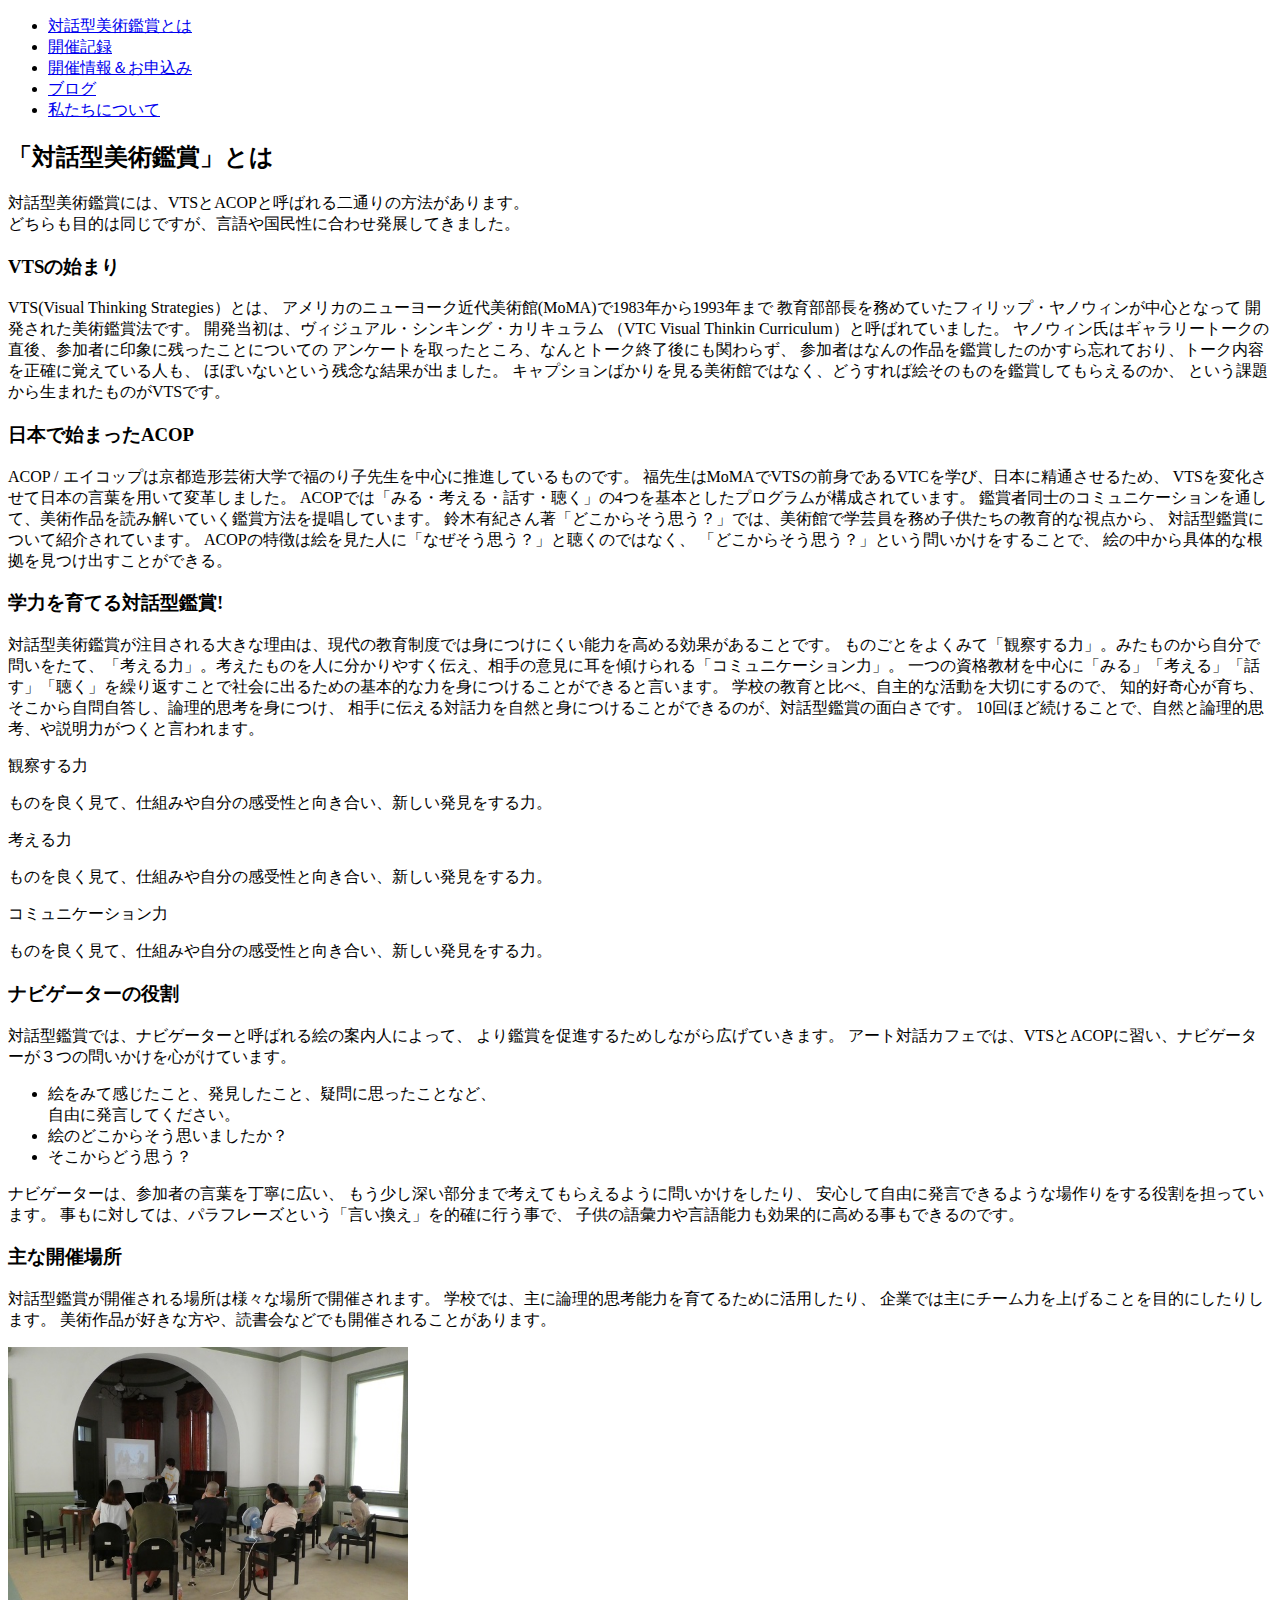
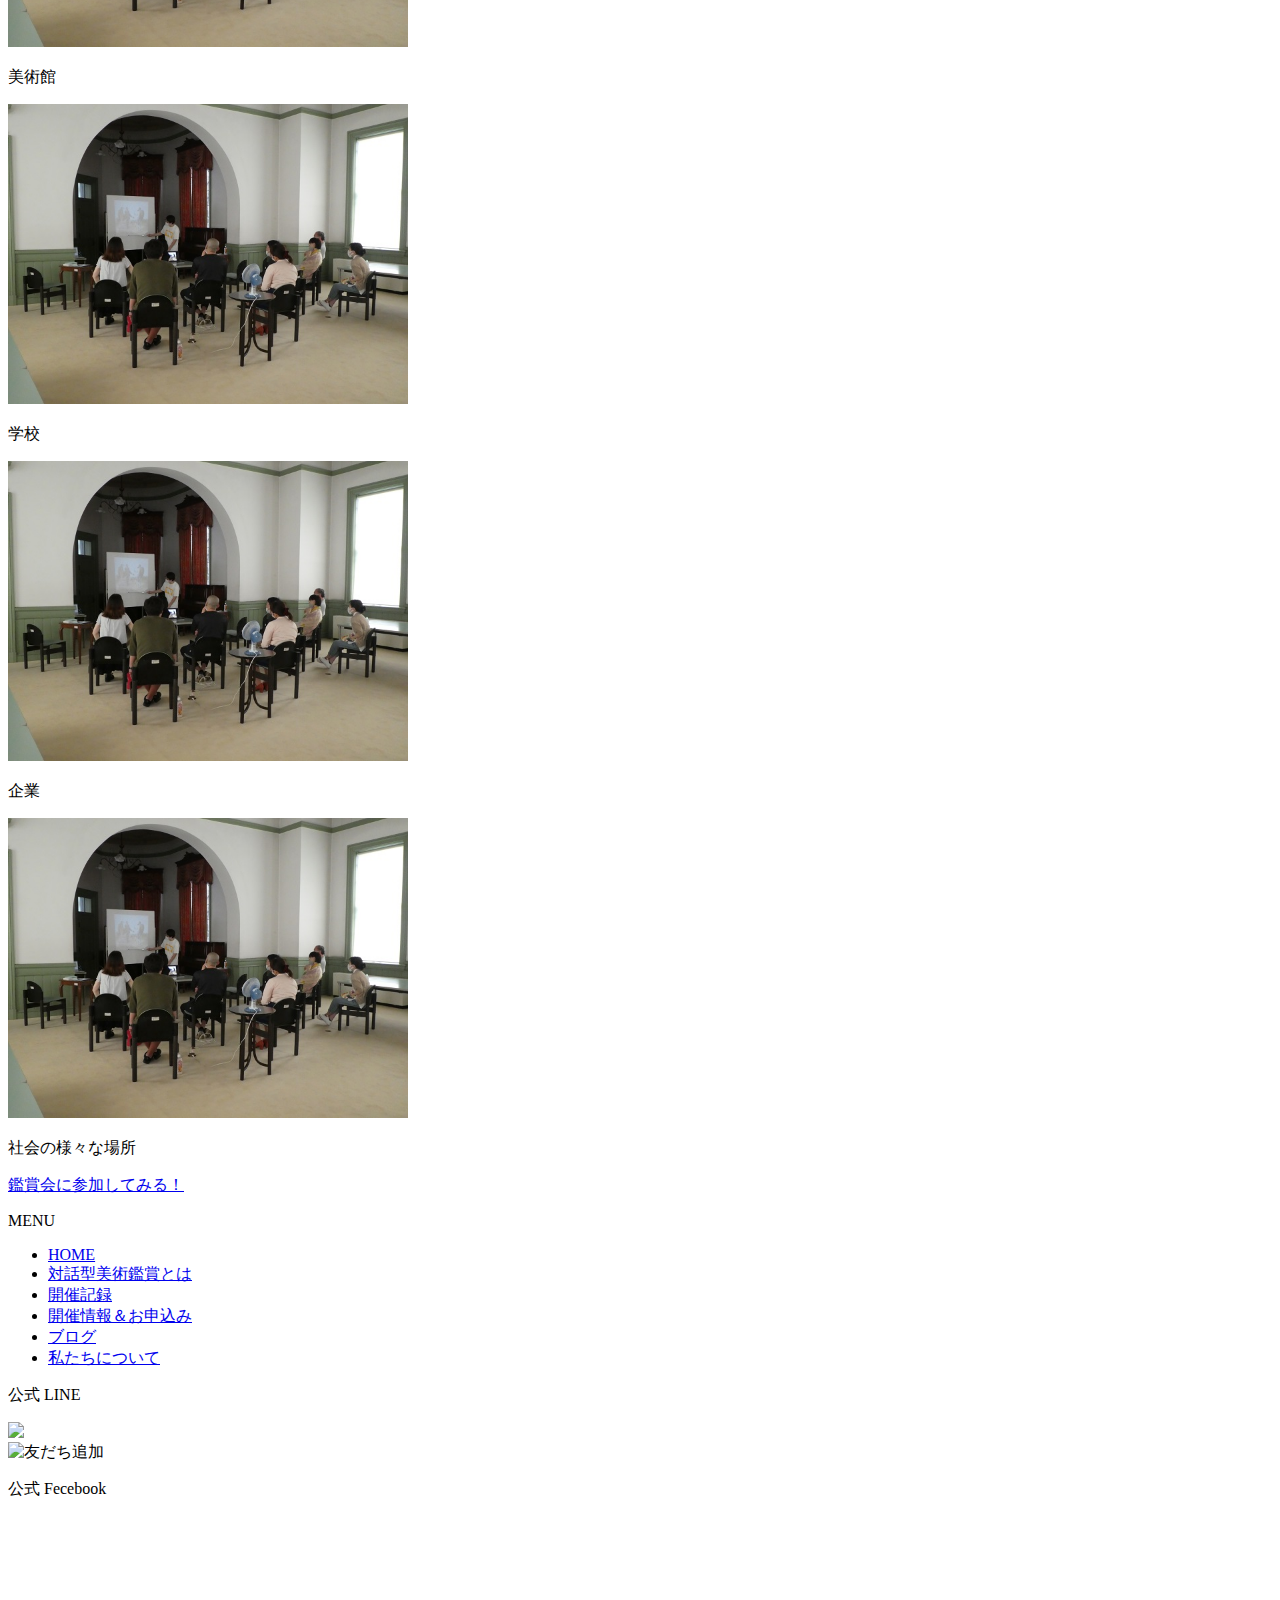
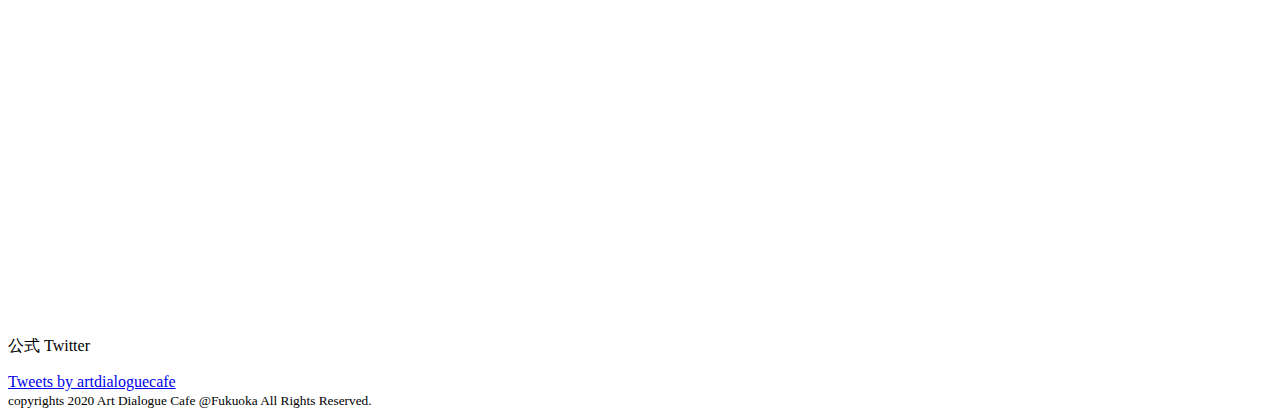
==== Web/about.html @ ae9daba9 "Add files via upload" ====
<!DOCTYPE html>
<html lang="jp">
<head>
    <meta charset="UTF-8">
    <meta name="viewport" content="width=device-width, initial-scale=1.0">
    <title>アート対話カフェ</title>
    <link rel="stylesheet" href="css/about.css">
    <link rel="stylesheet" href="css/common.css">
    <link rel="stylesheet" href="css/common_2.css">
</head>


<body>
    <!-- header -->
    <header class="header">
        <div class="hedderWrapper">
          <div class="Home"></div>
          <nav>  
              <ul class="nav-list" >
                  <li class="nav-item"><a href="about.html">対話型美術鑑賞とは</a></li>
                  <li class="nav-item"><a href="archive.html">開催記録</a></li>
                  <li class="nav-item"><a href="form.html">開催情報＆お申込み</a></li>
                  <li class="nav-item"><a href="blog.html">ブログ</a></li>
                  <li class="nav-item"><a href="us.html">私たちについて</a></li>
              </ul>
            </nav> 
        </div> 
    </header>

    
    <!-- VTSについて -->
    <section class="secA_wrapper">
        <h2 class="common_h2">「対話型美術鑑賞」とは</h2>   
        <p class="common_text">対話型美術鑑賞には、VTSとACOPと呼ばれる二通りの方法があります。<br>
            どちらも目的は同じですが、言語や国民性に合わせ発展してきました。
        </p>    

        <h3 class="common_h3">VTSの始まり</h3>
        <div class="VTS_content">
            <div class="VTS_bookimg"></div>
            <p class="VTS_text">VTS(Visual Thinking Strategies）とは、
                アメリカのニューヨーク近代美術館(MoMA)で1983年から1993年まで
                教育部部長を務めていたフィリップ・ヤノウィンが中心となって
                開発された美術鑑賞法です。 開発当初は、ヴィジュアル・シンキング・カリキュラム
                （VTC Visual Thinkin Curriculum）と呼ばれていました。
                ヤノウィン氏はギャラリートークの直後、参加者に印象に残ったことについての
                アンケートを取ったところ、なんとトーク終了後にも関わらず、
                参加者はなんの作品を鑑賞したのかすら忘れており、トーク内容を正確に覚えている人も、
                ほぼいないという残念な結果が出ました。
                キャプションばかりを見る美術館ではなく、どうすれば絵そのものを鑑賞してもらえるのか、
                という課題から生まれたものがVTSです。
          　</p>
        </div>

    <!-- ACOPについて -->
        <h3 class="common_h3">日本で始まったACOP</h3>
        <div class="ACOP_content">
            <p class="ACOP_text">ACOP / エイコップは京都造形芸術大学で福のり子先生を中心に推進しているものです。
                福先生はMoMAでVTSの前身であるVTCを学び、日本に精通させるため、
                VTSを変化させて日本の言葉を用いて変革しました。
                ACOPでは「みる・考える・話す・聴く」の4つを基本としたプログラムが構成されています。
                鑑賞者同士のコミュニケーションを通して、美術作品を読み解いていく鑑賞方法を提唱しています。
                鈴木有紀さん著「どこからそう思う？」では、美術館で学芸員を務め子供たちの教育的な視点から、
                対話型鑑賞について紹介されています。
                ACOPの特徴は絵を見た人に「なぜそう思う？」と聴くのではなく、
                「どこからそう思う？」という問いかけをすることで、
                絵の中から具体的な根拠を見つけ出すことができる。
          </p>
          <div class="ACOPbookimg"></div>
        </div>
    </section>



    <!-- 学力を育てる対話型鑑賞! -->  
    <section class="secB_wrapper">  
        <h3 class="common_h3">学力を育てる対話型鑑賞!</h3>
        <p class="common_BoxText">対話型美術鑑賞が注目される大きな理由は、現代の教育制度では身につけにくい能力を高める効果があることです。
            ものごとをよくみて「観察する力」。みたものから自分で問いをたて、「考える力」。考えたものを人に分かりやすく伝え、相手の意見に耳を傾けられる「コミュニケーション力」。
            一つの資格教材を中心に「みる」「考える」「話す」「聴く」を繰り返すことで社会に出るための基本的な力を身につけることができると言います。
            学校の教育と比べ、自主的な活動を大切にするので、
            知的好奇心が育ち、そこから自問自答し、論理的思考を身につけ、
            相手に伝える対話力を自然と身につけることができるのが、対話型鑑賞の面白さです。
            10回ほど続けることで、自然と論理的思考、や説明力がつくと言われます。
        </p>
        <div class="meritWrapp">
          <div class="meritcontent" >
            <div class="meritImg1"></div> 
            <p class="meritText1">観察する力</p>
            <p class="meritText3">ものを良く見て、仕組みや自分の感受性と向き合い、新しい発見をする力。</p>
          </div>
          <div class="meritcontent" >
            <div class="meritImg1"></div> 
            <p class="meritText1">考える力</p>
            <p class="meritText3">ものを良く見て、仕組みや自分の感受性と向き合い、新しい発見をする力。</p>
          </div>
          <div class="meritcontent" >
            <div class="meritImg1"></div> 
            <p class="meritText1">コミュニケーション力</p>
            <p class="meritText3">ものを良く見て、仕組みや自分の感受性と向き合い、新しい発見をする力。</p>
          </div>
        </div>
    </section>


        <!-- 学力を育てる対話型鑑賞! -->  
      <section class="secA_wrapper">  
        <h3 class="common_h3">ナビゲーターの役割</h3>
        <p class="common_BoxText">対話型鑑賞では、ナビゲーターと呼ばれる絵の案内人によって、
          より鑑賞を促進するためしながら広げていきます。
          アート対話カフェでは、VTSとACOPに習い、ナビゲーターが３つの問いかけを心がけています。
        </p>
        <ul class="wordlist">
          <li>絵をみて感じたこと、発見したこと、疑問に思ったことなど、<br> 
            自由に発言してください。</li>
          <li>絵のどこからそう思いましたか？</li>
          <li>そこからどう思う？</li>
        </ul>
        <p class="common_BoxText">ナビゲーターは、参加者の言葉を丁寧に広い、
          もう少し深い部分まで考えてもらえるように問いかけをしたり、
          安心して自由に発言できるような場作りをする役割を担っています。
          事もに対しては、パラフレーズという「言い換え」を的確に行う事で、
          子供の語彙力や言語能力も効果的に高める事もできるのです。
        </p>
      </section>


      <!-- 学力を育てる対話型鑑賞! -->  
      <section class="secB_wrapper">  
        <h3 class="common_h3">主な開催場所</h3>
        <p class="common_BoxText">対話型鑑賞が開催される場所は様々な場所で開催されます。
          学校では、主に論理的思考能力を育てるために活用したり、
          企業では主にチーム力を上げることを目的にしたりします。
          美術作品が好きな方や、読書会などでも開催されることがあります。
        </p>
        <div class="venue_wrap">
          <div>
            <img src="img/ArtDlgCf_S2_20200718.jpg" alt="" width="400px">
            <p class="venue_Text">美術館</p>
          </div>
          <div>
           <img src="img/ArtDlgCf_S2_20200718.jpg" alt="" width="400px">
           <p class="venue_Text">学校</p>
          </div>
        </div>
        <div class="venue_wrap">
          <div>
            <img src="img/ArtDlgCf_S2_20200718.jpg" alt="" width="400px">
            <p class="venue_Text">企業</p>
          </div>
          <div>
           <img src="img/ArtDlgCf_S2_20200718.jpg" alt="" width="400px">
           <p class="venue_Text">社会の様々な場所</p>
          </div>
        </div>
        <div class="btn_position">
          <a href="form.html"  class="btn text-center">鑑賞会に参加してみる！</a>
        </div>

      </section>







    <!-- フッター-->
    <footer>
        <div class="snswarapp">
          <div class="footmenu">
            <p>MENU</p>
            <ul>
              <li class="nav-item"><a href="index.html">HOME</a></li>
              <li class="nav-item"><a href="about.html">対話型美術鑑賞とは</a></li>
              <li class="nav-item"><a href="archive.html">開催記録</a></li>
              <li class="nav-item"><a href="form.html">開催情報＆お申込み</a></li>
              <li class="nav-item"><a href="#blog">ブログ</a></li>
              <li class="nav-item"><a href="us.html">私たちについて</a></li>
            </ul>
        </div>
          <div class="linewrapp">
            <p class="linetext">公式 LINE</p>
            <img src="https://qr-official.line.me/sid/M/479fpmxl.png" width="180" ><br>
            <img src="https://scdn.line-apps.com/n/line_add_friends/btn/ja.png" alt="友だち追加" width="180"> 
          </div>
          <div class="facebookpage">
            <p>公式 Fecebook</p>
            <iframe src="https://www.facebook.com/plugins/page.php?href=https%3A%2F%2Fwww.facebook.com%2Fartdialoguecafe%2F&tabs=timeline&width=250&height=400&small_header=true&adapt_container_width=false&hide_cover=false&show_facepile=true&appId" width="250" height="400" style="border:none;overflow:hidden" scrolling="no" frameborder="0" allowTransparency="true" allow="encrypted-media"></iframe>
          </div>
          <div class="twitterpage">
            <p>公式 Twitter</p>
            <a class="twitter-timeline" data-width="250" data-height="400" data-dnt="true" data-theme="dark" href="https://twitter.com/artdialoguecafe?ref_src=twsrc%5Etfw">Tweets by artdialoguecafe</a> <script async src="https://platform.twitter.com/widgets.js" charset="utf-8"></script>
          </div>
        </div>
      </footer>
        <small class="copyright">copyrights 2020 Art Dialogue Cafe @Fukuoka All Rights Reserved.</small> 
</body>
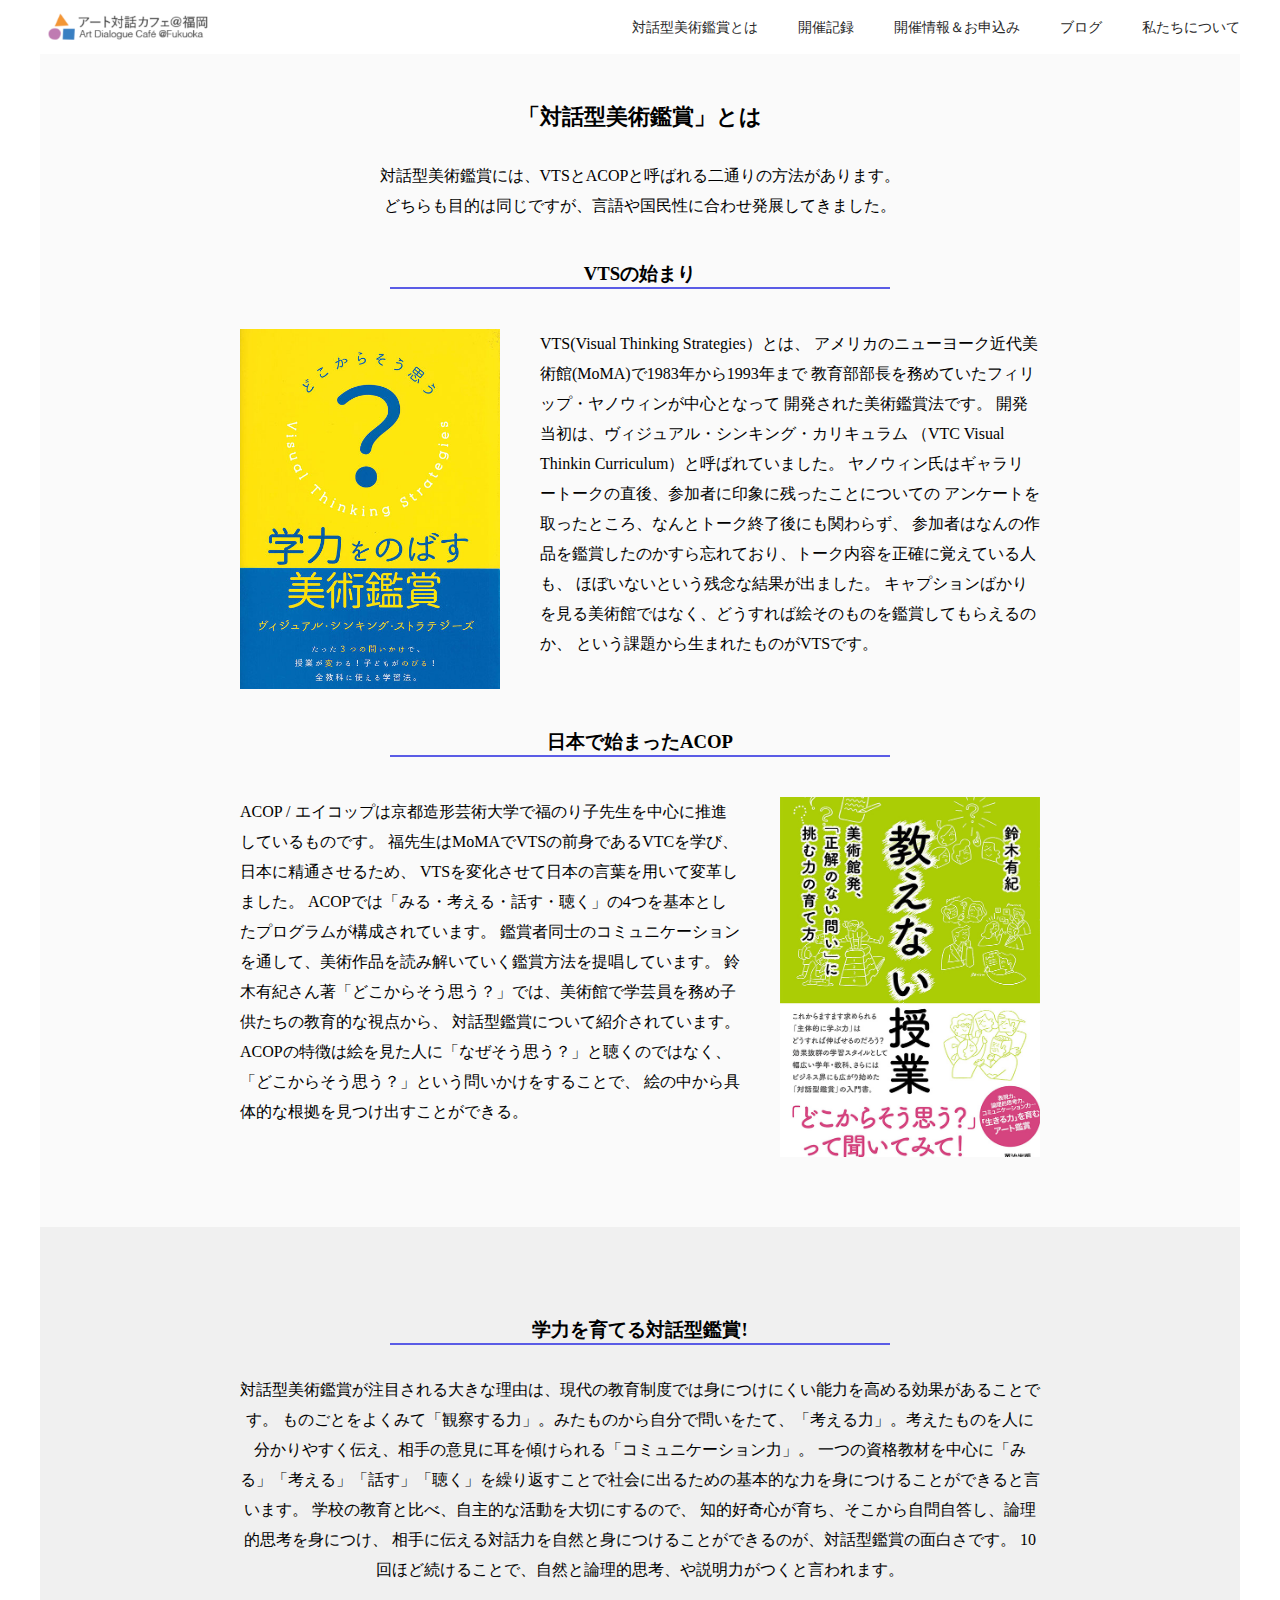
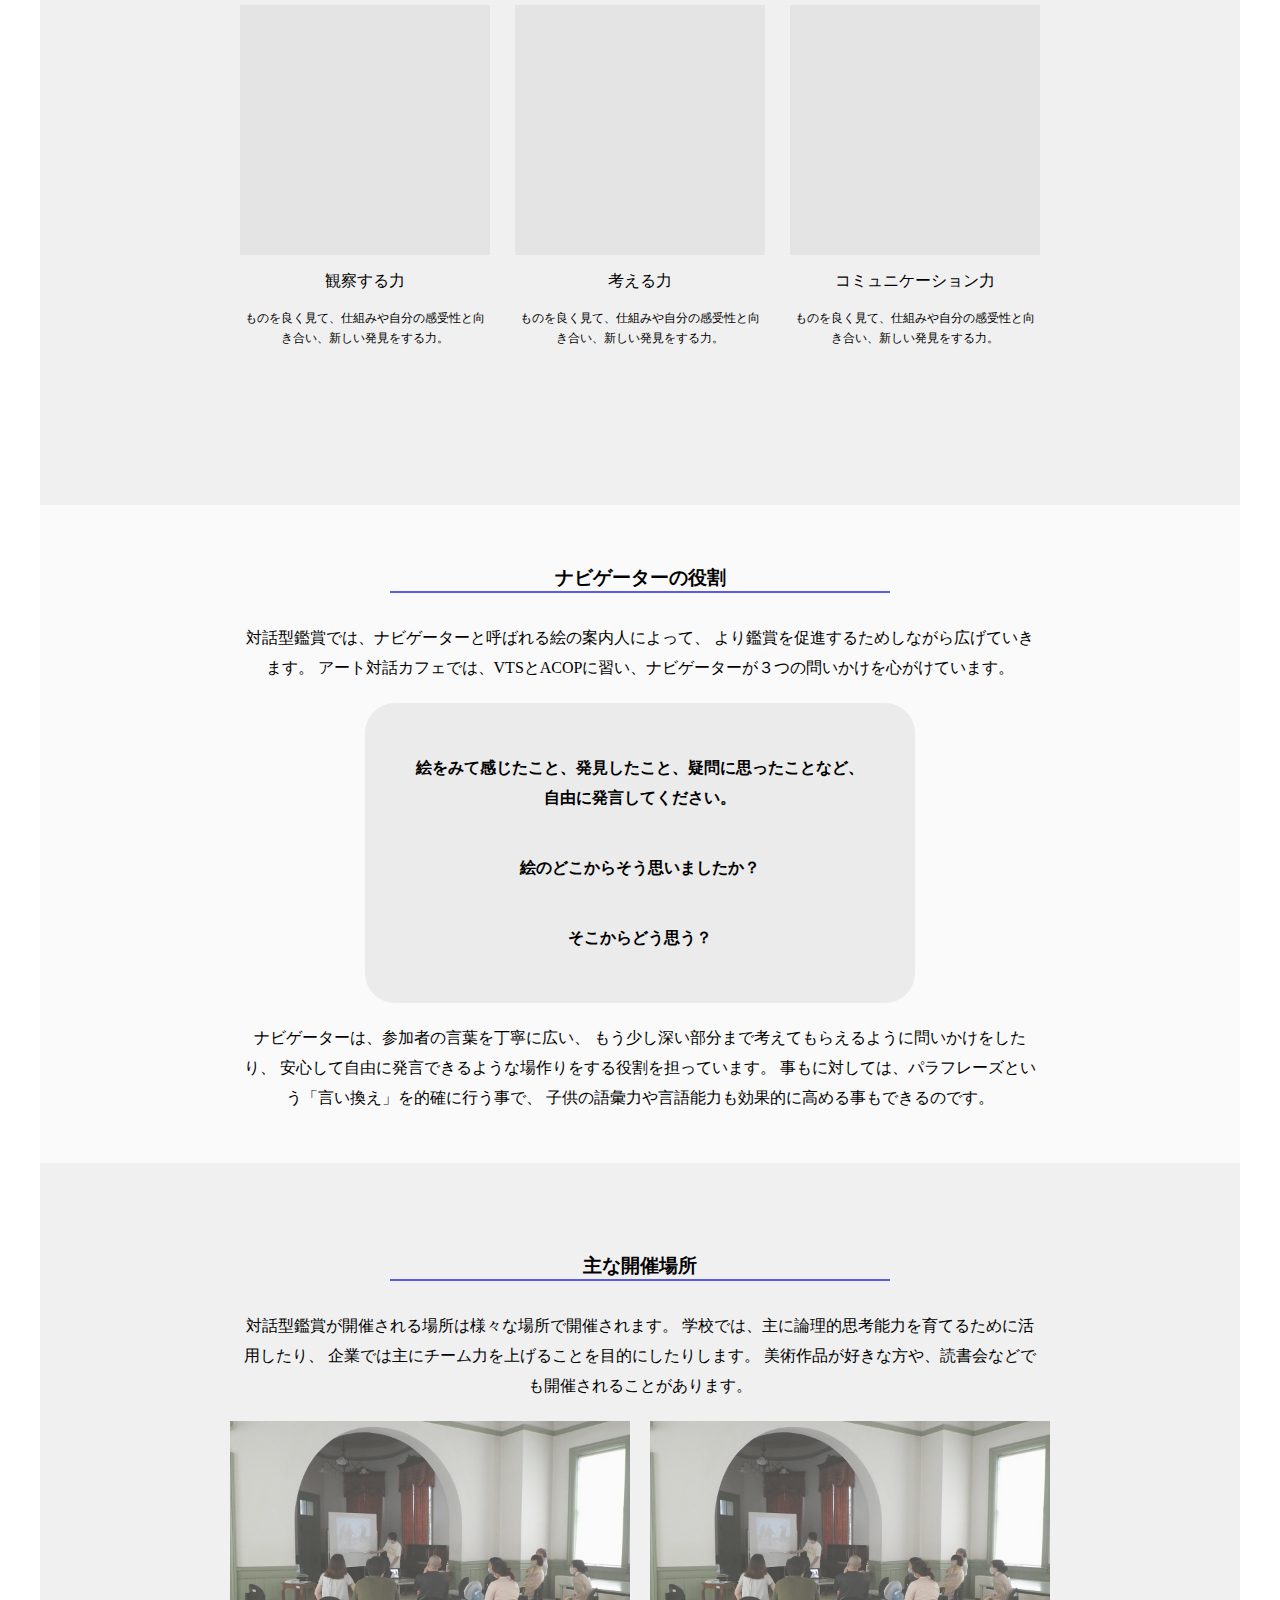
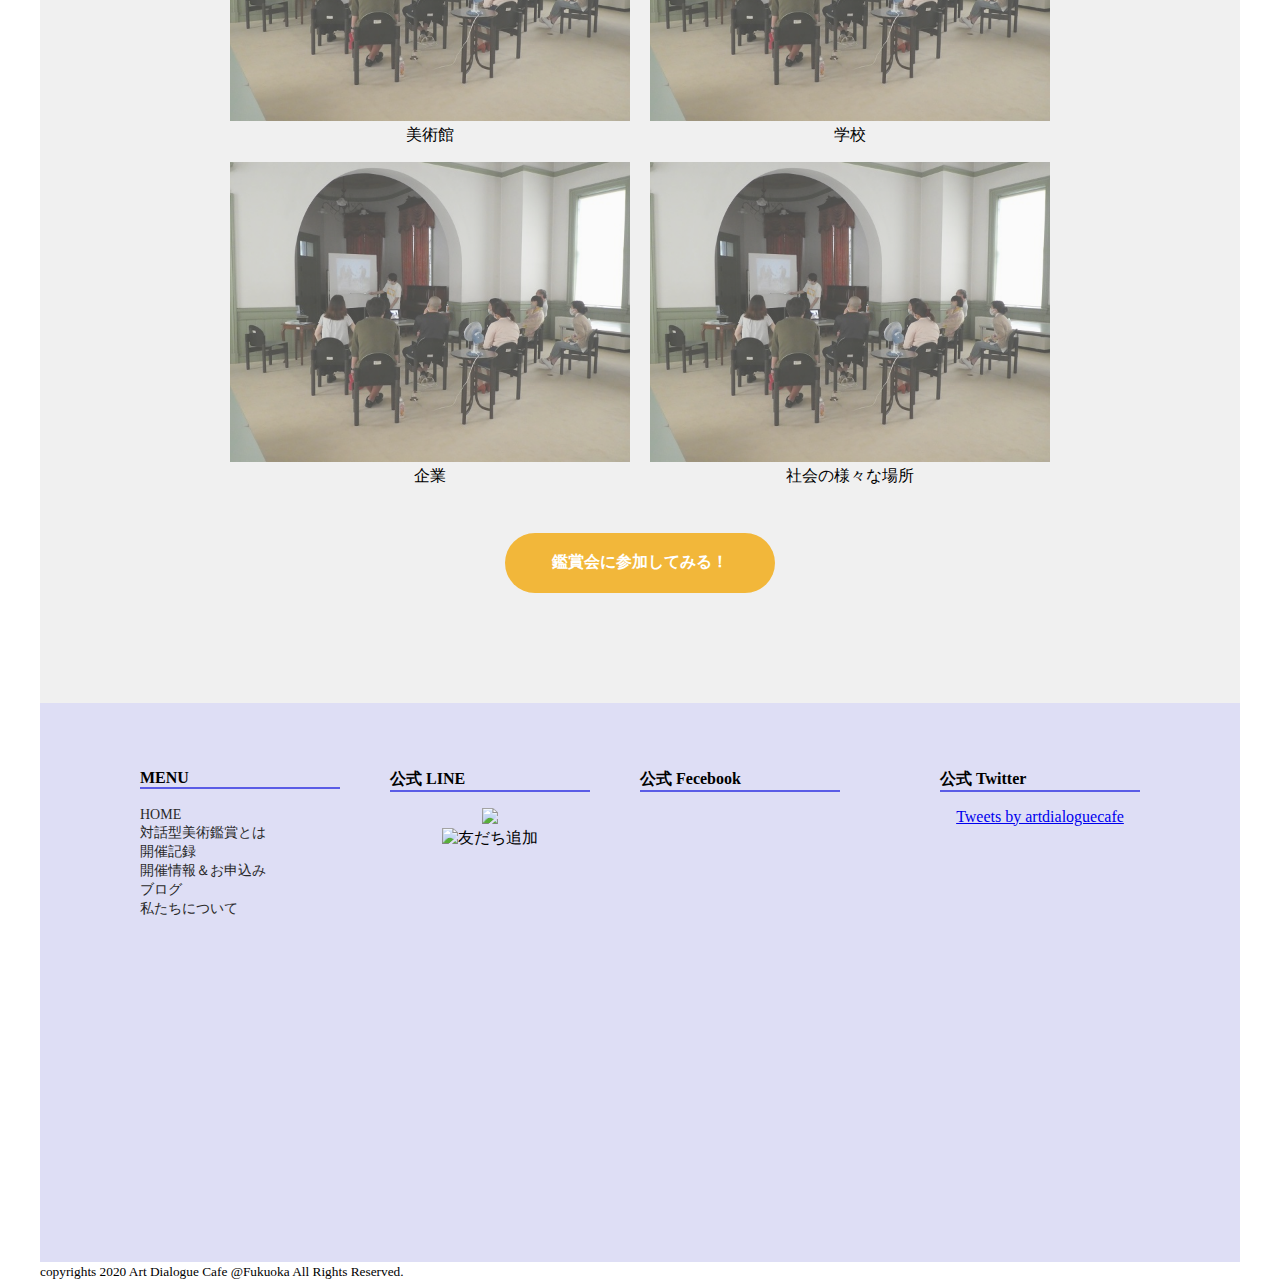
==== commit f0c3ce21: "Add files via upload" ====
--- a/Web/about.html
+++ b/Web/about.html
@@ -13,19 +13,19 @@
 <body>
     <!-- header -->
     <header class="header">
-        <div class="hedderWrapper">
-          <div class="Home"></div>
+      <div class="hedderWrapper">
+          <a href="index.html"><div class="Home" ></div></a>
           <nav>  
-              <ul class="nav-list" >
-                  <li class="nav-item"><a href="about.html">対話型美術鑑賞とは</a></li>
-                  <li class="nav-item"><a href="archive.html">開催記録</a></li>
-                  <li class="nav-item"><a href="form.html">開催情報＆お申込み</a></li>
-                  <li class="nav-item"><a href="blog.html">ブログ</a></li>
-                  <li class="nav-item"><a href="us.html">私たちについて</a></li>
-              </ul>
-            </nav> 
-        </div> 
-    </header>
+                <ul class="nav-list" >
+                    <li class="nav-item"><a href="about.html">対話型美術鑑賞とは</a></li>
+                    <li class="nav-item"><a href="archive.html">開催記録</a></li>
+                    <li class="nav-item"><a href="form.html">開催情報＆お申込み</a></li>
+                    <li class="nav-item"><a href="blog.html">ブログ</a></li>
+                    <li class="nav-item"><a href="us.html">私たちについて</a></li>
+                </ul>
+           </nav> 
+      </div>  
+  </header>
 
     
     <!-- VTSについて -->
--- a/Web/css/about.css
+++ b/Web/css/about.css
@@ -0,0 +1,113 @@
+
+/******* VTSについて ********/
+.VTS_content{
+  display: flex;
+  justify-content: center;
+  align-items: top;
+  width: 1000px;
+  margin: 40px auto;
+}
+.VTS_bookimg{
+  width: 260px;
+  height: 360px;
+  background-image: url("../img/VTS_book.jpg");
+  background-position: center;
+  background-size: cover;
+}
+.VTS_text{
+  width: 500px;
+  margin-top: 0px;
+  padding-left: 40px;
+  line-height: 30px;
+}
+
+/******* ACOPについて ********/
+.ACOP_content{
+  display: flex;
+  justify-content: center;
+  align-items: top;
+  margin: 40px auto;
+}
+.ACOPbookimg{
+  width: 260px;
+  height: 360px;
+  background-image: url("../img/ACOP_book.jpg");
+  background-position: center;
+  background-size: cover;
+}
+.ACOP_text{
+  width: 500px;
+  margin-top: 0px;
+  padding-right: 40px;
+  text-align: left;
+  line-height: 30px;
+}
+
+
+/******* 学力を育てる対話型鑑賞  ********/
+    .meritWrapp{
+      display: flex;
+      justify-content: space-between;
+      margin: 20px auto;
+      width: 800px;
+    }
+  .meritcontent{
+    width: 250px;
+    height: 400px;
+  }
+  
+    .meritImg1{
+      width: 250px;
+      height: 250px;
+      background-color: #e4e4e4;
+    }
+    .meritText1{
+      text-align: center;
+    }
+
+    .meritText3{
+      font-size: 12px;
+      text-align: center;
+      line-height: 20px;
+    }
+
+    .merit_text2{
+      padding-top: 20px;
+      line-height: 35px;
+      width: 800px;
+      text-align: center;
+      margin: 0 auto;
+    }
+
+
+
+    .wordlist{
+      width: 550px;
+      margin: 0 auto;
+      text-align: center;
+      list-style: none;
+      font-weight: bold;
+      background-color: #ebebeb;
+      border-radius: 30px;
+      padding: 30px 0px;
+    }
+
+    .wordlist li {
+      padding: 20px 0px;
+      line-height: 30px;
+    }
+
+
+
+    .venue_wrap{
+      display: flex;
+      justify-content: center;
+    }
+    .venue_wrap img{
+      margin: 0 10px;
+      opacity: 0.7;
+    }
+    .venue_Text{
+      text-align: center;
+      margin-top: 0px;
+    }
--- a/Web/css/common.css
+++ b/Web/css/common.css
@@ -0,0 +1,118 @@
+
+/******* ボディ ********/
+body{
+    width: 1200px;
+    margin: 0 auto;
+    /* background-color: #fefefe; */
+    /* font-family: 'ヒラギノ丸ゴ ProN','Hiragino Maru Gothic ProN',sans-serif; */
+  }
+
+  
+/******* ヘッダー ********/
+.hedderWrapper{
+    display: flex;
+    justify-content: space-between;
+    align-items: center;
+    padding: 10％ 0%;
+    background-color: #fff;
+}
+.Home{
+    width: 180px;
+    height: 54px;
+    background-image: url("../img/logo_1.png");
+    background-repeat: no-repeat;
+    background-position: center center;
+    background-size: cover;
+}
+.nav-list{
+    display: flex;
+    list-style: none;
+}
+.nav-item{
+    padding-left: 40px;
+}
+.nav-item>a{
+    color: rgb(41, 41, 41);
+    font-size: 14px;
+    text-decoration: none;
+}
+
+
+
+/******* セクションA(白) ********/
+.secA_wrapper{
+    padding: 30px 0px;
+    background-color: #fafafa;
+}
+/******* セクションB(グレー) ********/
+.secB_wrapper{
+    padding: 60px 0px;
+    background-color: rgb(240, 240, 240);
+    padding-bottom: 80px;
+}
+/******* タイトル(h2,h3,テキスト) ********/
+.common_h2{
+    text-align: center;
+    font-size: 22px;
+    color: #000000;
+}
+.common_h3{
+    text-align: center;
+    margin: 30px auto;
+    border-bottom: solid 2px #5A5CE6;
+    width: 500px;
+}
+.common_text{
+    padding: 10px 0px;
+    line-height: 30px;
+    width: 800px;
+    text-align: center;
+    margin: 0 auto;
+  }
+  .common_BoxText{
+    width: 800px;
+    margin: 20px auto;
+    text-align: center;
+    line-height: 30px;
+  }
+
+
+
+
+/******* フッター ********/
+footer{
+    padding: 50px 0;
+    background: #dedef5;
+    /* height: 00px; */
+    margin: 0px auto;
+    text-align: center;
+}
+.footmenu {
+    text-align: left;
+}
+
+.footmenu ul{
+    padding-left: 0px;
+}
+
+
+.footmenu li {
+    list-style: none;
+    text-align: left;
+    padding-left: 0px;
+}
+
+.snswarapp{
+    margin: 0 auto;
+    width: 1000px;
+    display: flex;
+    justify-content: space-between;
+    align-items: flex-start;
+}
+
+.snswarapp p{
+    text-align: left;
+    border-bottom: solid 2px #5A5CE6;
+    width: 200px;
+    font-weight: bold;
+}--- a/Web/css/common_2.css
+++ b/Web/css/common_2.css
@@ -0,0 +1,23 @@
+/******* ボタン********/
+.btn_position{
+    padding:30px 0px;
+  }
+.btn{
+    color: rgb(255, 255, 255);
+    font-weight: bold;
+    display: flex;
+    justify-content: center;
+    align-items: center;
+    width:270px;
+    height: 60px;
+    margin: 0 auto;
+    background-color: #F2B73A;
+    border-radius: 50px;
+    text-decoration: none; 
+}
+
+
+/******* アンダーライン ********/
+span{
+    background:linear-gradient(transparent 50%, rgb(255, 237, 138) 50%);
+}
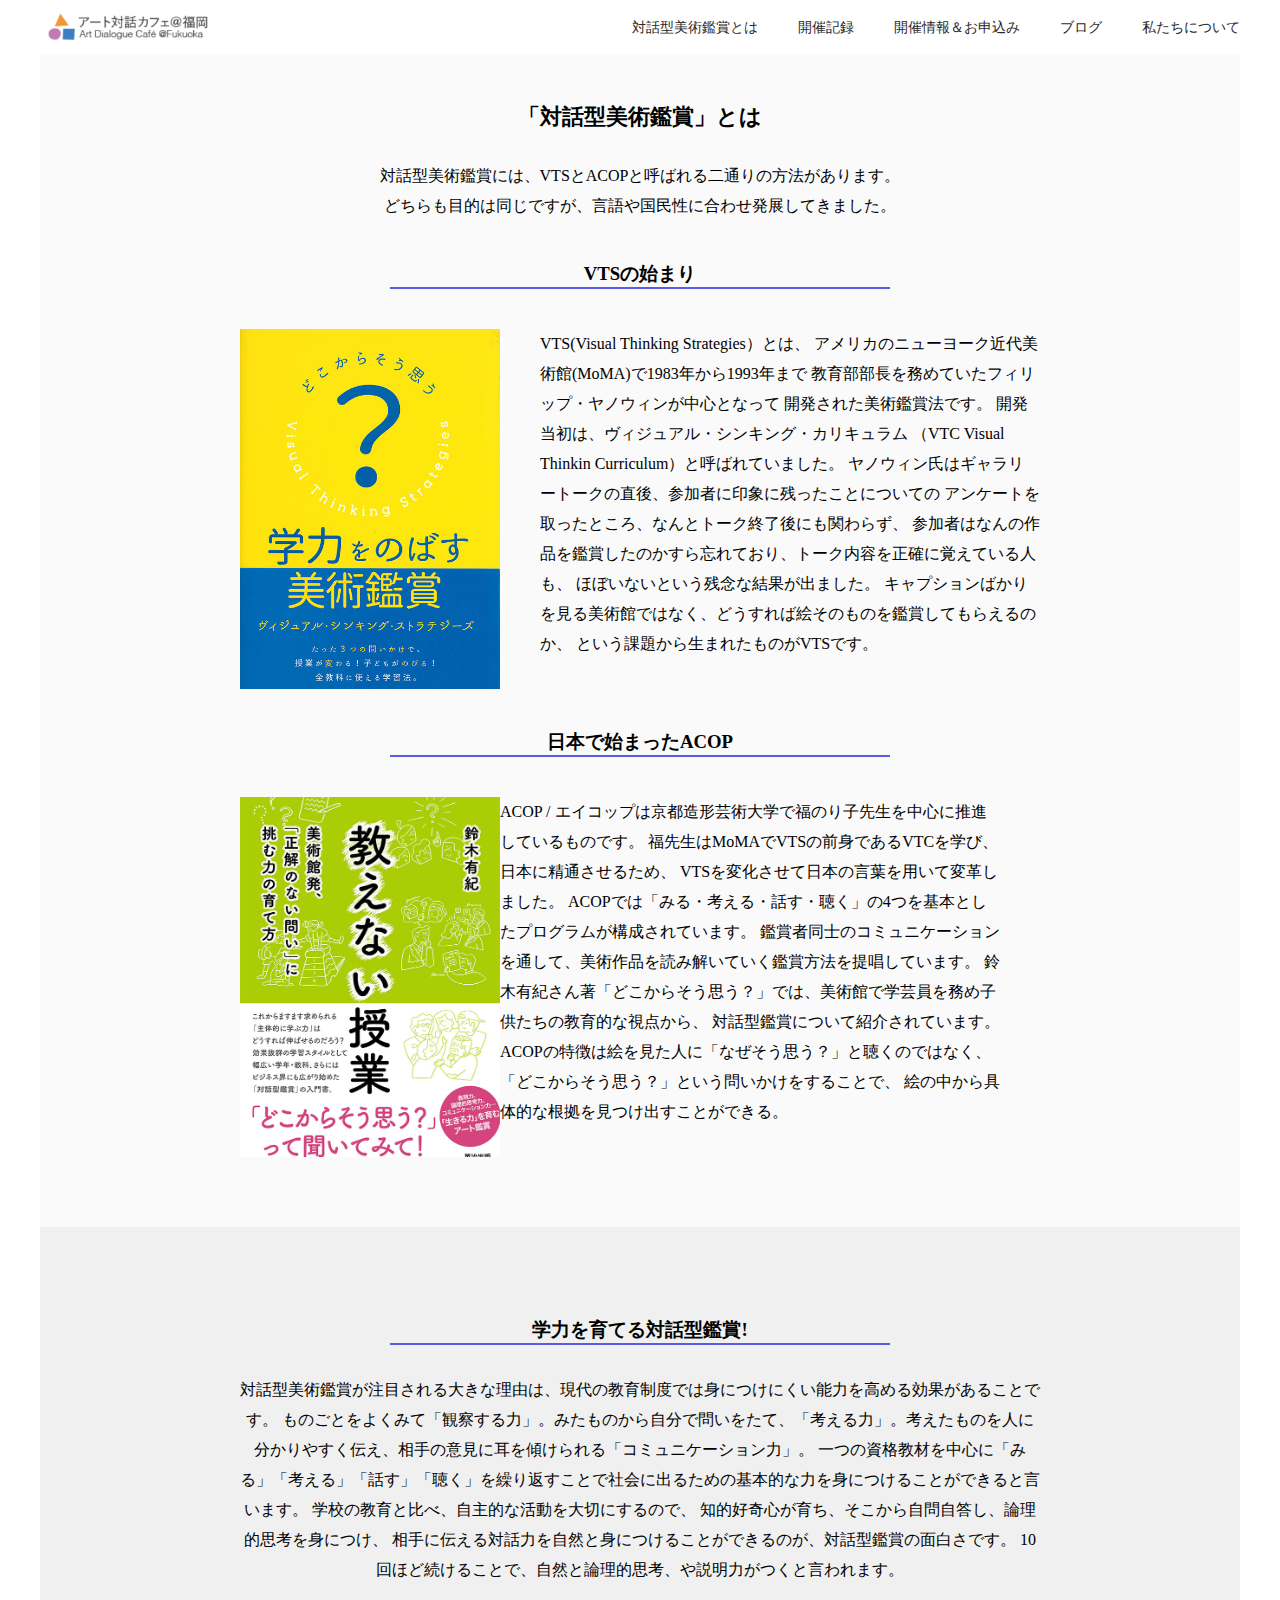
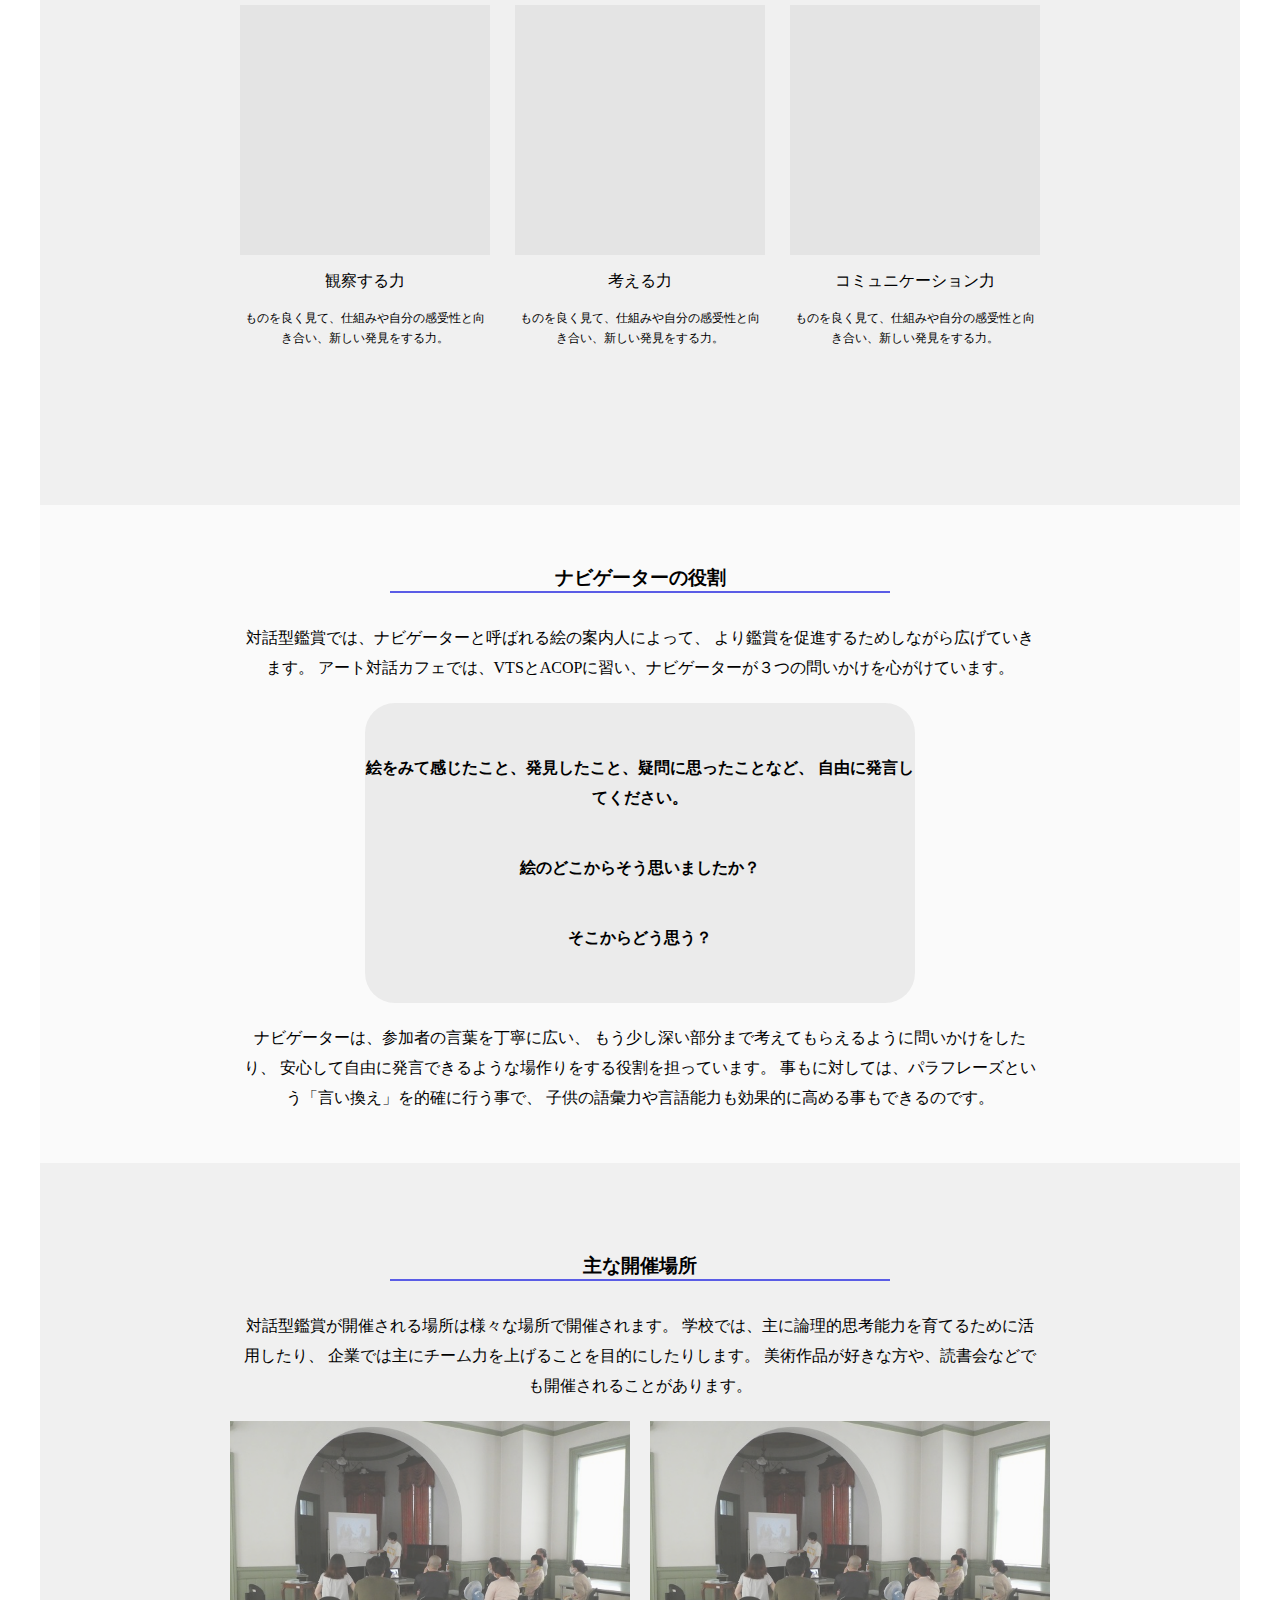
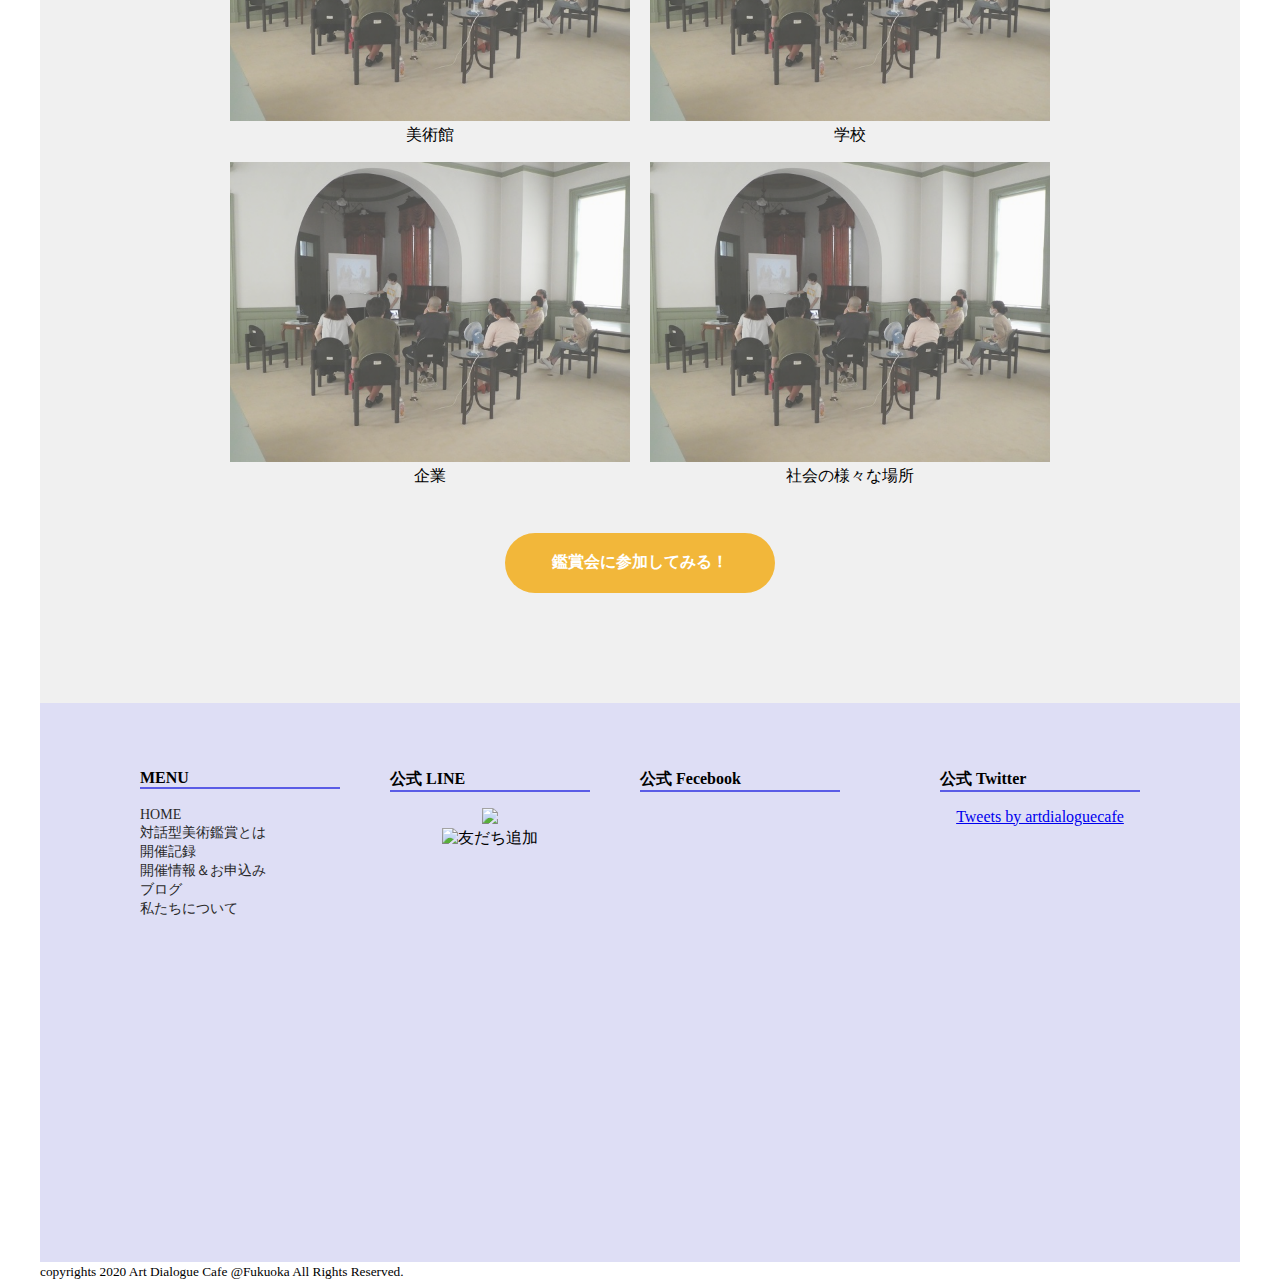
==== commit 954c9010: "Add files via upload" ====
--- a/Web/about.html
+++ b/Web/about.html
@@ -7,25 +7,43 @@
     <link rel="stylesheet" href="css/about.css">
     <link rel="stylesheet" href="css/common.css">
     <link rel="stylesheet" href="css/common_2.css">
+    <!-- レスポンシブ -->
+    <meta name="viewport" content="width=device-width,initial-scale=1.0,minimum-scale=1.0">
+    <link rel="stylesheet" href="css/res-hedder.css">
+    <link rel="stylesheet" href="css/res-common.css">
+
 </head>
 
-
 <body>
-    <!-- header -->
-    <header class="header">
-      <div class="hedderWrapper">
-          <a href="index.html"><div class="Home" ></div></a>
-          <nav>  
-                <ul class="nav-list" >
-                    <li class="nav-item"><a href="about.html">対話型美術鑑賞とは</a></li>
-                    <li class="nav-item"><a href="archive.html">開催記録</a></li>
-                    <li class="nav-item"><a href="form.html">開催情報＆お申込み</a></li>
-                    <li class="nav-item"><a href="blog.html">ブログ</a></li>
-                    <li class="nav-item"><a href="us.html">私たちについて</a></li>
-                </ul>
-           </nav> 
-      </div>  
-  </header>
+  <div class="wrapper">
+      <!-- header -->
+      <header id="header">
+        <div class="hedderWrapper">
+            <a href="index.html"><div class="Home" ></div></a>
+            <!-- スライドメニュー -->
+            <div id="humberger">
+              <svg viewBox="0 0 44 44" xmlns:xlink="http://www.w3.org/1999/xlink" role="img" aria-labelledby="menuButtonTitle">
+                <title id="menuButtonTitle">Menu</title>
+                 <symbol id="bar">
+                   <rect width="40" height="4" fill="#000"></rect>
+                  </symbol>
+                 <use xlink:href="#bar" x="8" y="14"></use>
+                 <use xlink:href="#bar" x="8" y="24"></use>
+                 <use xlink:href="#bar" x="8" y="34"></use>
+               </svg>
+            </div>
+
+            <nav>  
+                  <ul class="nav-list "  >
+                      <li class="nav-item"><a href="about.html">対話型美術鑑賞とは</a></li>
+                      <li class="nav-item"><a href="archive.html">開催記録</a></li>
+                      <li class="nav-item"><a href="form.html">開催情報＆お申込み</a></li>
+                      <li class="nav-item"><a href="blog.html">ブログ</a></li>
+                      <li class="nav-item"><a href="us.html">私たちについて</a></li>
+                  </ul>
+             </nav> 
+        </div> 
+    </header>
 
     
     <!-- VTSについて -->
@@ -55,6 +73,7 @@
     <!-- ACOPについて -->
         <h3 class="common_h3">日本で始まったACOP</h3>
         <div class="ACOP_content">
+          <div class="ACOPbookimg"></div>
             <p class="ACOP_text">ACOP / エイコップは京都造形芸術大学で福のり子先生を中心に推進しているものです。
                 福先生はMoMAでVTSの前身であるVTCを学び、日本に精通させるため、
                 VTSを変化させて日本の言葉を用いて変革しました。
@@ -66,7 +85,6 @@
                 「どこからそう思う？」という問いかけをすることで、
                 絵の中から具体的な根拠を見つけ出すことができる。
           </p>
-          <div class="ACOPbookimg"></div>
         </div>
     </section>
 
@@ -111,7 +129,7 @@
           アート対話カフェでは、VTSとACOPに習い、ナビゲーターが３つの問いかけを心がけています。
         </p>
         <ul class="wordlist">
-          <li>絵をみて感じたこと、発見したこと、疑問に思ったことなど、<br> 
+          <li>絵をみて感じたこと、発見したこと、疑問に思ったことなど、
             自由に発言してください。</li>
           <li>絵のどこからそう思いましたか？</li>
           <li>そこからどう思う？</li>
@@ -134,21 +152,21 @@
           美術作品が好きな方や、読書会などでも開催されることがあります。
         </p>
         <div class="venue_wrap">
-          <div>
+          <div class="venue_contents">
             <img src="img/ArtDlgCf_S2_20200718.jpg" alt="" width="400px">
             <p class="venue_Text">美術館</p>
           </div>
-          <div>
+          <div class="venue_contents">
            <img src="img/ArtDlgCf_S2_20200718.jpg" alt="" width="400px">
            <p class="venue_Text">学校</p>
           </div>
         </div>
         <div class="venue_wrap">
-          <div>
+          <div class="venue_contents">
             <img src="img/ArtDlgCf_S2_20200718.jpg" alt="" width="400px">
             <p class="venue_Text">企業</p>
           </div>
-          <div>
+          <div class="venue_contents">
            <img src="img/ArtDlgCf_S2_20200718.jpg" alt="" width="400px">
            <p class="venue_Text">社会の様々な場所</p>
           </div>
@@ -195,4 +213,8 @@
         </div>
       </footer>
         <small class="copyright">copyrights 2020 Art Dialogue Cafe @Fukuoka All Rights Reserved.</small> 
-</body>+
+<!-- Javascript -->
+        <script src="js/main.js"></script>
+</body>
+</html>--- a/Web/css/res-common.css
+++ b/Web/css/res-common.css
@@ -0,0 +1,179 @@
+
+@media screen and (max-width: 479px) { /*ウィンドウ幅が最大479pxまでの場合に適用*/
+	body{
+	color: #ff0000; /*緑色*/
+	font-size: 14px;
+	max-width: 480px;
+	}
+
+
+/******* ヘッダー ********/
+	.hedderWrapper{
+		display: unset;
+		padding: 10％ 0%;
+		background-color: #fff;
+	}
+
+	.Home{
+		width: 50%;
+		height: 60px;
+	}
+	.nav-list{
+		display: unset;
+	}
+	.nav-item{
+		padding-left: 10px;
+	}
+	.nav-item>a{
+		color: rgb(41, 41, 41);
+		font-size: 10px;
+		text-decoration: none;
+	}
+	.top_image{
+		width: 100%;
+		height: 200px;
+		background-image: url("../img/adcf_3.png");
+		background-repeat: no-repeat;
+		background-position: center center;
+		background-size: cover;   
+	}
+
+
+
+
+  /******* セクション 01 (2カラム)********/
+.twoclum{
+	display: unset;
+  
+   }
+  .twoclum_Img{
+	width: 90%;
+	margin: 0 auto;
+	/* background-image: url("../img/001.png"); */
+	background-color: rgb(215, 215, 215);
+	background-repeat: no-repeat;
+	background-position: left top;
+	background-size: cover;
+  }
+  .twoclum_Text{
+	width: 80%;
+	margin: 30px auto;
+  }
+
+
+/******* タイトル(h2,h3,テキスト) ********/
+.common_h2{
+    font-size: 16px;
+}
+.common_h3{
+    border-bottom: solid 2px #5A5CE6;
+    width: 90%;
+}
+.common_text{
+width: 90%;
+ 
+  }
+  .common_BoxText{
+	width: 90%;
+  }
+
+  /******* セクション 02 ********/
+.photocontents{
+	display: unset;
+  }
+  .naviImg{
+margin: 0 auto;
+  }
+  .naviImg2{
+	margin: 0 auto;
+  }
+
+  .twoclum_Img{
+	width: 90%;
+	height: 200px;
+
+  }
+
+
+  /******* セクション 03 ********/
+.osm_Wrap{
+	display: unset;
+	width: 90%;
+  }
+
+  .osm_content{
+margin: 0 auto;
+  }
+  
+  /******* セクション 04 ********/
+  .archive_wapper{
+	display: unset;
+  }
+
+.content{
+  margin: 0 auto;
+}
+.content_img_1{
+	width: 200px;
+	height: 200px;
+  }
+.content p{
+  font-size: 12px;
+  width: 90%;
+}
+
+.content_img_2{
+  width: 200px;
+  height: 200px;
+}
+
+.content_img_3{
+  width: 200px;
+  height: 200px;
+}
+
+/******* フッター ********/
+footer{
+    margin: 0px auto;
+    text-align: center;
+}
+.footmenu {
+	text-align: center;
+	margin: 0 auto;
+}
+
+.footmenu ul{
+    margin: 0 auto;
+}
+
+
+.footmenu li {
+    list-style: none;
+    text-align: center;
+    padding-left: 0px;
+}
+
+.snswarapp{
+    margin: 0 auto;
+    display: unset;
+
+}
+
+.snswarapp p{
+    text-align: center;
+    border-bottom: solid 2px #5A5CE6 ;
+	margin: 10px auto;
+	width: 90%;
+}
+
+}
+
+
+
+
+
+ 
+
+
+
+
